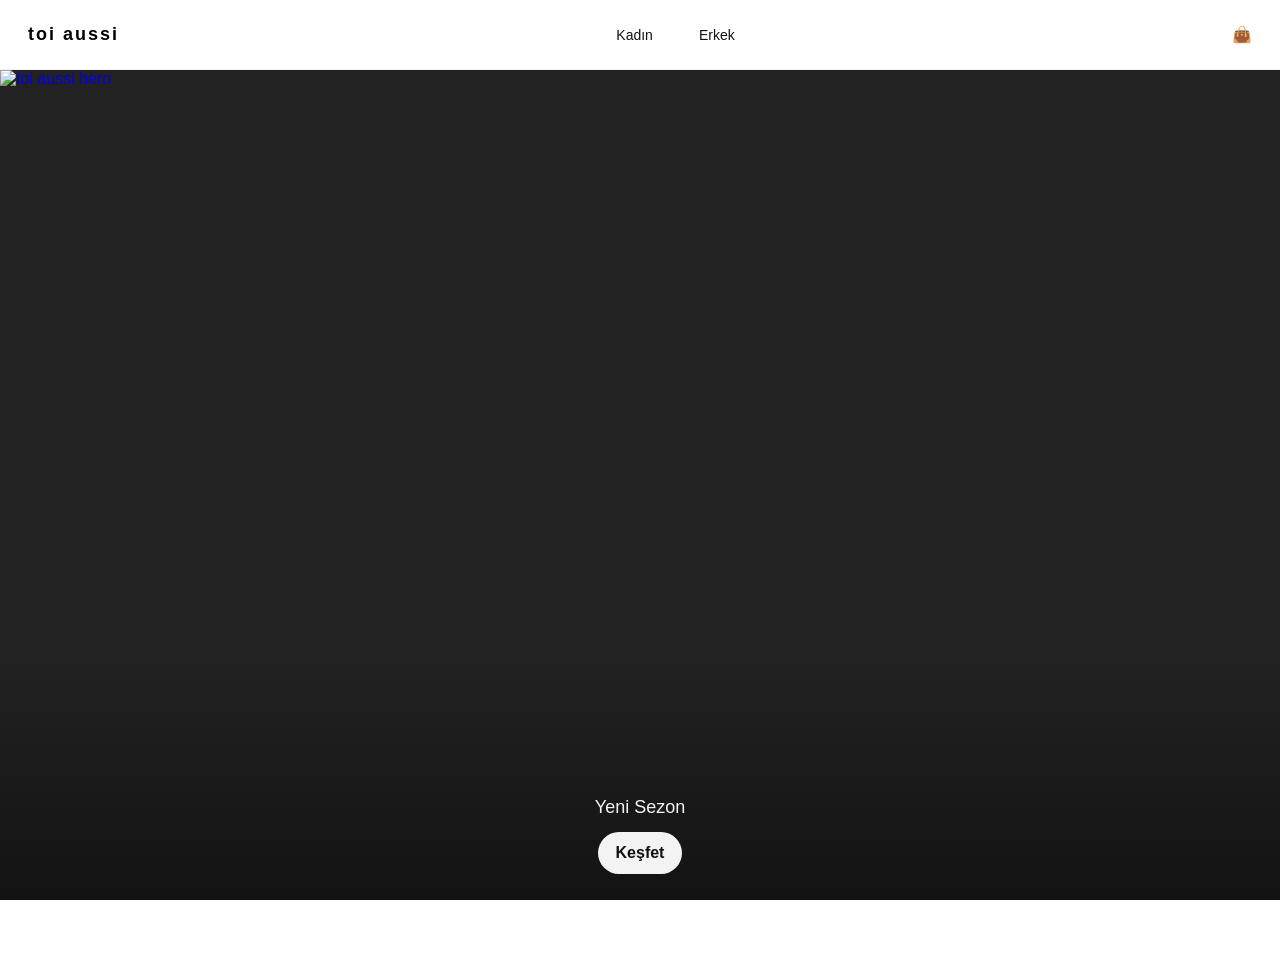
==== index.html @ 0ab46c2b "Add files via upload" ====
<!doctype html>
<html>
<head>
  <title>toi aussi - Benzeri Hero</title>
<link rel="stylesheet" href="style.css">
</head>
<body>
  <header class="header">
    <div class="logo"> toi aussi</div>
    <nav class="nav-links">
    <a href="kadın.html">Kadın</a>
    <a href="erkek.html">Erkek</a>
    

    </nav>
    <div class="icons">
  <div class="icon" title="Sepet" id="cartIcon">👜</div>
</div>

<script>
  document.getElementById('cartIcon').addEventListener('click', function() {
    window.location.href = 'sepet.html';
  });
</script>
  </header>

  <main>
   <section class="hero">

 <a href="#">
   <img src="assets/foto.png" alt="toi aussi hero">

 </a>

 <div class="hero__content">
   <div class="hero__title">Yeni Sezon</div>
   <a class="hero__cta" href="#collections">Keşfet</a>
 </div>

</section>

      

  </main>

  <script>
    document.querySelectorAll('.hero__cta, #scrollBtn').forEach(el=>{
      el.addEventListener('click', (e)=>{
        e.preventDefault();
        document.querySelector('#collections').scrollIntoView({behavior:'smooth'});
      })
    })

    const scrollBtn = document.getElementById('scrollBtn');
    scrollBtn.addEventListener('keydown',(e)=>{ if(e.key === 'Enter') document.querySelector('#collections').scrollIntoView({behavior:'smooth'}); })
  </script>


<div class="search-overlay" id="searchBox">

  <div class="search-modal">

    <input
      type="text"
      id="searchInput"
      placeholder="Ürün ara..."
    >

    <ul id="searchResults"></ul>

    <button id="closeSearch">Kapat</button>

  </div>

</div>

</body>
</html>
---- style.css ----
*{
    margin:0;
    padding:0;
    box-sizing:border-box;
    font-family: "Segoe UI", Arial, sans-serif;
}

body{
    background:#fff;
}

/*! HEADER */
header{
    height:70px;
    display:flex;
    justify-content:space-between;
    align-items:center;
    padding:0 30px;
    border-bottom:1px solid #ddd;
}

.logo{
    font-weight:800;
    letter-spacing:5px;
    font-size:18px;
}

nav a{
    margin:0 12px;
    text-decoration:none;
    color:#111;
    transition:0.2s;
}

nav a:hover{
    opacity:0.6;
}

/*! HERO */
.hero{
    height:calc(100vh - 70px);
    background-size:cover;
    background-position:center;
    position:relative;
    transition:0.8s;
}

.hero::after{
    content:'';
    position:absolute;
    bottom:0;
    width:100%;
    height:25%;
    background:linear-gradient(transparent,rgba(0,0,0,0.6));
}

.hero-text{
    position:absolute;
    bottom:60px;
    width:100%;
    text-align:center;
    color:white;
}

.hero-text h3{
    font-size:20px;
    letter-spacing:2px;
}

.button{
    background:white;
    color:black;
    margin-top:12px;
    padding:12px 28px;
    display:inline-block;
    border-radius:40px;
    font-weight:600;
    cursor:pointer;
}

/*! PAGES */
.page-title{
    padding:60px;
    font-size:32px;
}
/* TOI AUSSI ANA CSS DOSYASI */

/* Değişkenler */
:root{
    --nav-height:70px;
    --accent:#111;
    --muted:#777;
}

*{
    box-sizing:border-box;
}

body,html{
    height:100%;
    margin:0;
    font-family:system-ui,-apple-system,Segoe UI,Roboto,'Helvetica Neue',Arial;
}

/* HEADER */

.header{
    position:fixed;
    left:0;
    right:0;
    top:0;
    height:var(--nav-height);
    display:flex;
    align-items:center;
    justify-content:space-between;
    padding:0 28px;
    background:rgba(255,255,255,0.98);
    border-bottom:1px solid rgba(0,0,0,0.06);
    z-index:40;
}

.logo{
    font-weight:700;
    letter-spacing:2px;
}

.nav-links{
    display:flex;
    gap:22px;
    align-items:center;
}

.nav-links a{
    color:var(--accent);
    text-decoration:none;
    font-size:14px;
}

.icons{
    display:flex;
    gap:12px;
    align-items:center;
}



.hero{
    height:calc(100vh - var(--nav-height));
    margin-top:var(--nav-height);
    position:relative;
    overflow:hidden;
    display:flex;
    align-items:center;
    justify-content:center;
    background:#222;
}

.hero img{
    width:100%;
    height:100%;
    object-fit:cover;
    position:absolute;
    top:0;
    left:0;
    z-index:1;
}

.hero:hover .hero__image{
    transform:scale(1.03);
}

.hero::after{
    content:'';
    position:absolute;
    left:0;
    right:0;
    bottom:0;
    height:30%;
    background:linear-gradient(0deg,rgba(0,0,0,0.45),transparent);
}

.hero__content{
    position:relative;
    z-index:5;
    text-align:center;
    color:white;
    display:flex;
    flex-direction:column;
    align-items:center;
    gap:14px;
     margin-top:700px;
}

.hero__title{
    font-size:18px;
    opacity:0.95;
}

.hero__cta{
    background:rgba(255,255,255,0.95);
    color:#111;
    padding:12px 18px;
    border-radius:28px;
    font-weight:600;
    text-decoration:none;
}

@media(max-width:900px){
    .nav-links{display:none}
    .logo{font-size:16px}
    .hero__title{font-size:15px}
}

@media(max-width:480px){
    .header{padding:0 14px}
    .scroll-btn{width:48px;height:48px;bottom:16px}
}

/* SEARCH */

.search-overlay{
  position:fixed;
  inset:0;
  background:rgba(0,0,0,0.65);
  display:none;
  justify-content:center;
  align-items:center;
  z-index:999;
}

.search-modal{
  background:white;
  width:90%;
  max-width:420px;
  padding:30px;
  border-radius:12px;
  text-align:center;
}

.search-modal input{
  width:100%;
  padding:12px;
  font-size:16px;
  border-radius:8px;
  border:1px solid #ddd;
}

#searchResults{
  list-style:none;
  padding:0;
  margin-top:12px;
}

#searchResults li{
  padding:10px;
  border-bottom:1px solid #eee;
}

#searchResults li:hover{
  background:#f8f8f8;
  cursor:pointer;
}

#closeSearch{
  margin-top:15px;
  padding:8px 18px;
  border-radius:20px;
  border:none;
  background:#111;
  color:white;
  cursor:pointer;
}
.products{
  padding:60px;
  display:grid;
  grid-template-columns:repeat(auto-fit,minmax(220px,1fr));
  gap:32px;
}

.product{
  text-align:center;
  border-radius:12px;
  overflow:hidden;
  transition:.3s;
}

.product:hover{
  transform:translateY(-5px);
}

.product img{
  width:100%;
  height:700px;
  object-fit:cover;
  border-radius:12px;
}

.product h3{
  font-size:15px;
  margin:10px 0 5px;
}

.product p{
  font-weight:bold;
}

.fav{
  background:none;
  border:none;
  cursor:pointer;
  font-size:20px;
}
/* MODAL */

.modal{
  position:fixed;
  inset:0;
  background:rgba(0,0,0,0.65);
  display:none;
  justify-content:center;
  align-items:center;
  z-index:999;
}

.modal-content{
  background:#fff;
  width:90%;
  max-width:420px;
  padding:22px;
  border-radius:12px;
  text-align:center;
}

.modal-content img{
  width:100%;
  height:320px;
  object-fit:cover;
  border-radius:10px;
}

.close{
  position:absolute;
  right:15px;
  top:10px;
  cursor:pointer;
  font-size:18px;
}

.sizes{
  display:flex;
  justify-content:center;
  gap:10px;
}

.sizes button{
  border:1px solid #333;
  background:white;
  padding:6px 12px;
  cursor:pointer;
}

.sizes button.active{
  background:black;
  color:white;
}

.actions{
  margin-top:15px;
}

.actions button{
  border:none;
  padding:10px 16px;
  margin:6px;
  cursor:pointer;
}
.product{
  cursor:pointer;
}

/* PRODUCT DETAIL PAGE */

.product-page{
  padding-top:100px;
  display:grid;
  grid-template-columns: 1fr 1fr;
  gap:50px;
  max-width:1200px;
  margin:auto;
}

.product-left img{
  width:100%;
  border-radius:14px;
}

.product-right h1{
  font-size:28px;
}

.product-right h3{
  margin:10px 0 16px;
}

.sizes{
  display:flex;
  gap:10px;
  margin-top:10px;
}

.sizes button{
  padding:10px 16px;
  border:1px solid black;
  background:white;
  cursor:pointer;
}

.sizes button.active{
    background:black;
    color:white;
}

.actions{
  margin-top:20px;
}

.actions button{
  margin-right:10px;
  border:none;
  background:black;
  color:white;
  padding:10px 16px;
  cursor:pointer;
  border-radius:8px;
}
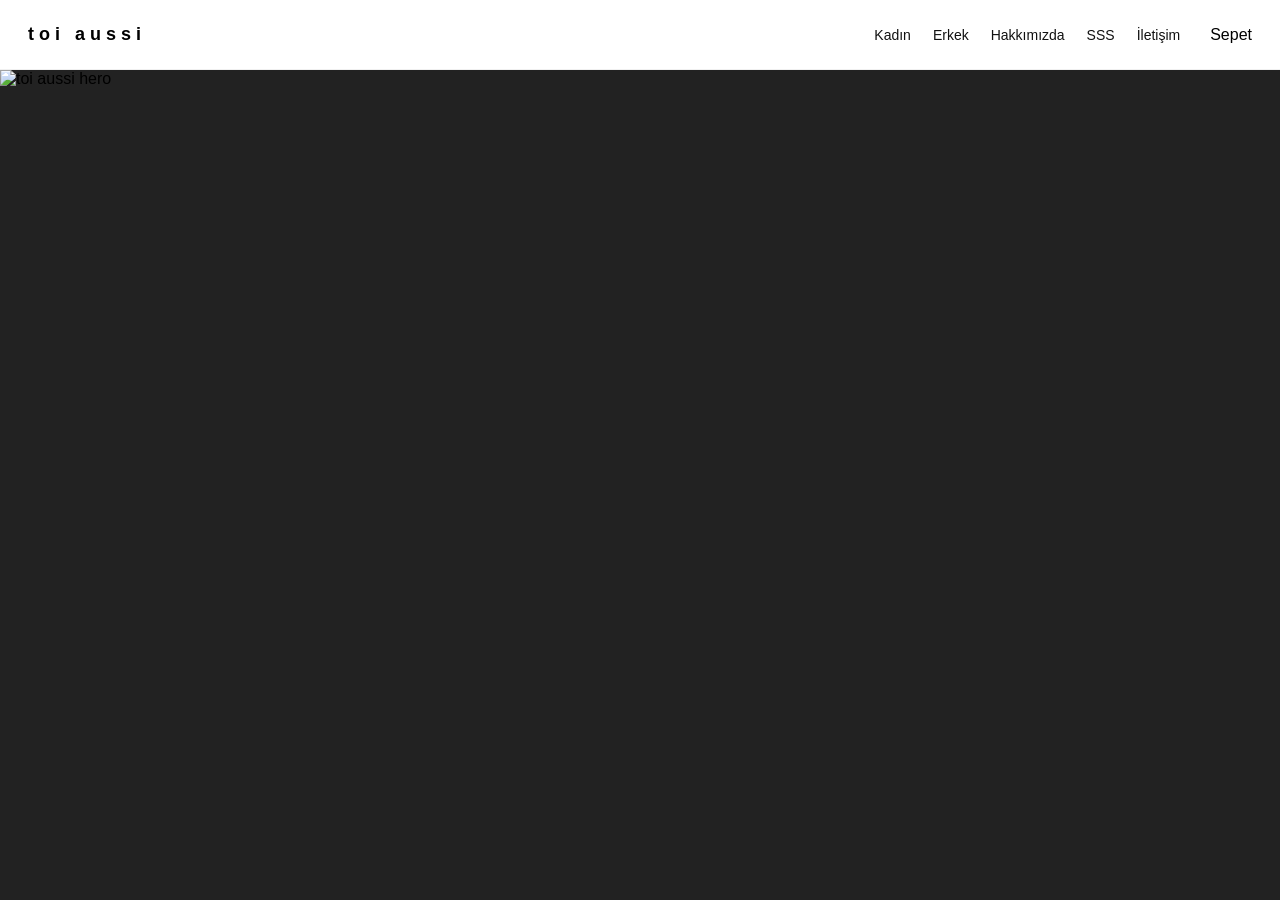
==== commit 235bfbbb: "Add files via upload" ====
--- a/index.html
+++ b/index.html
@@ -1,78 +1,33 @@
 <!doctype html>
 <html>
 <head>
-  <title>toi aussi - Benzeri Hero</title>
-<link rel="stylesheet" href="style.css">
+  <title>toi aussi</title>
+  <link rel="stylesheet" href="style.css">
 </head>
+
 <body>
-  <header class="header">
-    <div class="logo"> toi aussi</div>
-    <nav class="nav-links">
-    <a href="kadın.html">Kadın</a>
+
+<header class="header">
+  <div class="logo"><a href="index.html">toi aussi</a></div>
+
+  <nav class="nav-links">
+    <a href="kadin.html">Kadın</a>
     <a href="erkek.html">Erkek</a>
-    
+    <a href="hakkimizda.html">Hakkımızda</a>
+    <a href="sorular.html">SSS</a>
+    <a href="iletisim.html">İletişim</a>
+  </nav>
 
-    </nav>
-    <div class="icons">
-  <div class="icon" title="Sepet" id="cartIcon">👜</div>
-</div>
+  <div class="icons">
+<a href="sepet.html" class="icon sepet-link">Sepet</a>
+  </div>
+</header>
 
-<script>
-  document.getElementById('cartIcon').addEventListener('click', function() {
-    window.location.href = 'sepet.html';
-  });
-</script>
-  </header>
-
-  <main>
-   <section class="hero">
-
- <a href="#">
-   <img src="assets/foto.png" alt="toi aussi hero">
-
- </a>
-
- <div class="hero__content">
-   <div class="hero__title">Yeni Sezon</div>
-   <a class="hero__cta" href="#collections">Keşfet</a>
- </div>
-
-</section>
-
-      
-
-  </main>
-
-  <script>
-    document.querySelectorAll('.hero__cta, #scrollBtn').forEach(el=>{
-      el.addEventListener('click', (e)=>{
-        e.preventDefault();
-        document.querySelector('#collections').scrollIntoView({behavior:'smooth'});
-      })
-    })
-
-    const scrollBtn = document.getElementById('scrollBtn');
-    scrollBtn.addEventListener('keydown',(e)=>{ if(e.key === 'Enter') document.querySelector('#collections').scrollIntoView({behavior:'smooth'}); })
-  </script>
-
-
-<div class="search-overlay" id="searchBox">
-
-  <div class="search-modal">
-
-    <input
-      type="text"
-      id="searchInput"
-      placeholder="Ürün ara..."
-    >
-
-    <ul id="searchResults"></ul>
-
-    <button id="closeSearch">Kapat</button>
-
-  </div>
-
-</div>
+<main>
+  <section class="hero">
+    <img src="assets/foto.png" alt="toi aussi hero">
+  </section>
+</main>
 
 </body>
 </html>
--- a/style.css
+++ b/style.css
@@ -9,7 +9,6 @@
     background:#fff;
 }
 
-/*! HEADER */
 header{
     height:70px;
     display:flex;
@@ -25,67 +24,20 @@
     font-size:18px;
 }
 
-nav a{
-    margin:0 12px;
-    text-decoration:none;
-    color:#111;
-    transition:0.2s;
-}
-
-nav a:hover{
-    opacity:0.6;
-}
-
-/*! HERO */
+
 .hero{
     height:calc(100vh - 70px);
     background-size:cover;
     background-position:center;
     position:relative;
-    transition:0.8s;
-}
-
-.hero::after{
-    content:'';
-    position:absolute;
-    bottom:0;
-    width:100%;
-    height:25%;
-    background:linear-gradient(transparent,rgba(0,0,0,0.6));
-}
-
-.hero-text{
-    position:absolute;
-    bottom:60px;
-    width:100%;
-    text-align:center;
-    color:white;
-}
-
-.hero-text h3{
-    font-size:20px;
-    letter-spacing:2px;
-}
-
-.button{
-    background:white;
-    color:black;
-    margin-top:12px;
-    padding:12px 28px;
-    display:inline-block;
-    border-radius:40px;
-    font-weight:600;
-    cursor:pointer;
-}
-
-/*! PAGES */
+}
+
+
 .page-title{
     padding:60px;
     font-size:32px;
 }
-/* TOI AUSSI ANA CSS DOSYASI */
-
-/* Değişkenler */
+
 :root{
     --nav-height:70px;
     --accent:#111;
@@ -96,13 +48,7 @@
     box-sizing:border-box;
 }
 
-body,html{
-    height:100%;
-    margin:0;
-    font-family:system-ui,-apple-system,Segoe UI,Roboto,'Helvetica Neue',Arial;
-}
-
-/* HEADER */
+
 
 .header{
     position:fixed;
@@ -119,10 +65,6 @@
     z-index:40;
 }
 
-.logo{
-    font-weight:700;
-    letter-spacing:2px;
-}
 
 .nav-links{
     display:flex;
@@ -135,13 +77,6 @@
     text-decoration:none;
     font-size:14px;
 }
-
-.icons{
-    display:flex;
-    gap:12px;
-    align-items:center;
-}
-
 
 
 .hero{
@@ -165,111 +100,7 @@
     z-index:1;
 }
 
-.hero:hover .hero__image{
-    transform:scale(1.03);
-}
-
-.hero::after{
-    content:'';
-    position:absolute;
-    left:0;
-    right:0;
-    bottom:0;
-    height:30%;
-    background:linear-gradient(0deg,rgba(0,0,0,0.45),transparent);
-}
-
-.hero__content{
-    position:relative;
-    z-index:5;
-    text-align:center;
-    color:white;
-    display:flex;
-    flex-direction:column;
-    align-items:center;
-    gap:14px;
-     margin-top:700px;
-}
-
-.hero__title{
-    font-size:18px;
-    opacity:0.95;
-}
-
-.hero__cta{
-    background:rgba(255,255,255,0.95);
-    color:#111;
-    padding:12px 18px;
-    border-radius:28px;
-    font-weight:600;
-    text-decoration:none;
-}
-
-@media(max-width:900px){
-    .nav-links{display:none}
-    .logo{font-size:16px}
-    .hero__title{font-size:15px}
-}
-
-@media(max-width:480px){
-    .header{padding:0 14px}
-    .scroll-btn{width:48px;height:48px;bottom:16px}
-}
-
-/* SEARCH */
-
-.search-overlay{
-  position:fixed;
-  inset:0;
-  background:rgba(0,0,0,0.65);
-  display:none;
-  justify-content:center;
-  align-items:center;
-  z-index:999;
-}
-
-.search-modal{
-  background:white;
-  width:90%;
-  max-width:420px;
-  padding:30px;
-  border-radius:12px;
-  text-align:center;
-}
-
-.search-modal input{
-  width:100%;
-  padding:12px;
-  font-size:16px;
-  border-radius:8px;
-  border:1px solid #ddd;
-}
-
-#searchResults{
-  list-style:none;
-  padding:0;
-  margin-top:12px;
-}
-
-#searchResults li{
-  padding:10px;
-  border-bottom:1px solid #eee;
-}
-
-#searchResults li:hover{
-  background:#f8f8f8;
-  cursor:pointer;
-}
-
-#closeSearch{
-  margin-top:15px;
-  padding:8px 18px;
-  border-radius:20px;
-  border:none;
-  background:#111;
-  color:white;
-  cursor:pointer;
-}
+
 .products{
   padding:60px;
   display:grid;
@@ -277,40 +108,22 @@
   gap:32px;
 }
 
-.product{
+.product{          
   text-align:center;
   border-radius:12px;
   overflow:hidden;
   transition:.3s;
 }
 
-.product:hover{
-  transform:translateY(-5px);
-}
-
-.product img{
+
+.product img{      
   width:100%;
   height:700px;
   object-fit:cover;
   border-radius:12px;
 }
 
-.product h3{
-  font-size:15px;
-  margin:10px 0 5px;
-}
-
-.product p{
-  font-weight:bold;
-}
-
-.fav{
-  background:none;
-  border:none;
-  cursor:pointer;
-  font-size:20px;
-}
-/* MODAL */
+
 
 .modal{
   position:fixed;
@@ -338,48 +151,17 @@
   border-radius:10px;
 }
 
-.close{
-  position:absolute;
-  right:15px;
-  top:10px;
-  cursor:pointer;
-  font-size:18px;
-}
+
 
 .sizes{
   display:flex;
   justify-content:center;
   gap:10px;
 }
-
-.sizes button{
-  border:1px solid #333;
-  background:white;
-  padding:6px 12px;
-  cursor:pointer;
-}
-
 .sizes button.active{
   background:black;
   color:white;
 }
-
-.actions{
-  margin-top:15px;
-}
-
-.actions button{
-  border:none;
-  padding:10px 16px;
-  margin:6px;
-  cursor:pointer;
-}
-.product{
-  cursor:pointer;
-}
-
-/* PRODUCT DETAIL PAGE */
-
 .product-page{
   padding-top:100px;
   display:grid;
@@ -388,26 +170,15 @@
   max-width:1200px;
   margin:auto;
 }
-
 .product-left img{
   width:100%;
   border-radius:14px;
 }
-
-.product-right h1{
-  font-size:28px;
-}
-
-.product-right h3{
-  margin:10px 0 16px;
-}
-
 .sizes{
   display:flex;
   gap:10px;
   margin-top:10px;
 }
-
 .sizes button{
   padding:10px 16px;
   border:1px solid black;
@@ -415,21 +186,25 @@
   cursor:pointer;
 }
 
-.sizes button.active{
-    background:black;
-    color:white;
-}
-
-.actions{
-  margin-top:20px;
-}
-
-.actions button{
-  margin-right:10px;
-  border:none;
-  background:black;
-  color:white;
-  padding:10px 16px;
-  cursor:pointer;
-  border-radius:8px;
-}
+.page-section {
+    max-width: 800px;
+    margin: 40px auto;
+    background: white;
+    padding: 30px;
+    border-radius: 8px;
+}
+.logo {
+    flex: 1;
+}
+.logo a {
+    text-decoration: none;   
+    color: black !important; 
+    font-weight: bold;       
+}
+.sepet-link {
+    color: black;
+    text-decoration: none;
+        font-weight: 360;
+        margin-left: 30px;
+}
+
